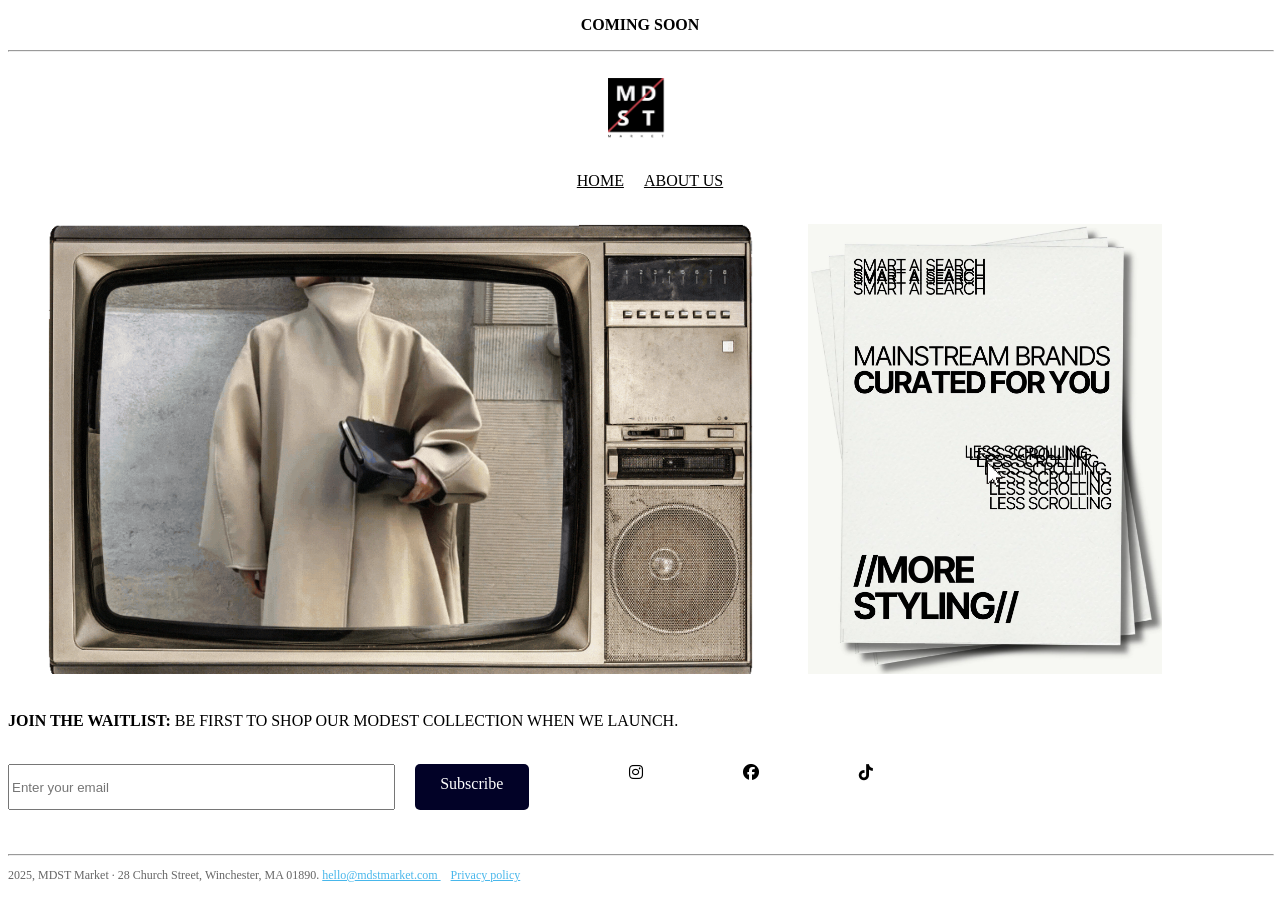
==== index.html @ bb7be2ea "first commit" ====
<!DOCTYPE html>
<html lang="en">

<head>
    <meta charset="UTF-8">
    <meta name="viewport" content="width=device-width, initial-scale=1.0">
    <title>Document</title>
    <link rel="stylesheet" href="https://cdnjs.cloudflare.com/ajax/libs/font-awesome/6.5.0/css/all.min.css">
    <link rel="stylesheet" href="css/style.css">
</head>

<body>
    <h3>COMING SOON </h3>
    <hr width="100%">
    <br>
    <div class="box1">
        <img src="images/img-1.jpg">
    </div>
    <br>
    <p class="header">
        <a href="home" class="home">
            HOME
        </a>
        <a href="about us" class="about">
            ABOUT US
        </a>
    </p>
    <br>
    <div class="content">
        <div class="box2">
            <img src="images/box-2.webp">
        </div>
        <div class="box3">
            <img src="images/box-3.jpg">
        </div>
    </div>
    <br>
    <p><b> JOIN THE WAITLIST:</b> BE FIRST TO SHOP OUR MODEST COLLECTION WHEN WE LAUNCH.</p>
    <br>
    <div class="text">
        <input id="search" placeholder="Enter your email">
        <div class="button">Subscribe </div>
        <i class="fa-brands fa-instagram"></i>
        <i class="fa-brands fa-facebook"></i>
        <i class="fa-brands fa-tiktok"></i>
    </div>
    <br>
    <br>
    <hr width="100%">
    <div class="p2">
        <p class="footer-text">
            2025, MDST Market · 28 Church Street, Winchester, MA 01890.

            <a href="mailto:hello@mdstmarket.com" class="email-link">
                hello@mdstmarket.com
            </a>
            <a href="privacy.html" class="link">
                Privacy policy
            </a>
        </p>

</body>

</html>
---- css/style.css ----
h3 {
    display: flex;
    justify-content: center;
    font-size: medium;
}
.header  {
display: flex;
justify-content: center;
align-items: center;
}

.header a{
    color: black;
    padding-left: 20px;
}


.box1 img{
    height: 60px;
    width: 5%;
    background-size: cover;
    background-repeat: no-repeat;
    display: block;
    margin: auto;
}

 .content{
    display: flex;
}

.box2 img{
    height: 450px;
    
}

.box3 img {
    height: 450px;
    
}

    
.text {
    display: flex;
}

 i{
    margin-left: 100px;
    

 }

#search{
    height: 40px;
    width: 30%;
    display: flex;
}

.button{
    height: 35px;
    width: 7%;
    background-color: rgb(2, 2, 39);
    color: white;
    border-radius: 5px;
    margin-left: 20px;
    padding-top: 11px;
    padding-left: 25px
}

.footer-text{
  font-size: 12px;
  color: #666;

}

.email-link{
    color: rgba(69, 182, 235, 0.979);
}
.link{
    color: rgba(69, 182, 235, 0.979);
    padding-left: 10px;
}
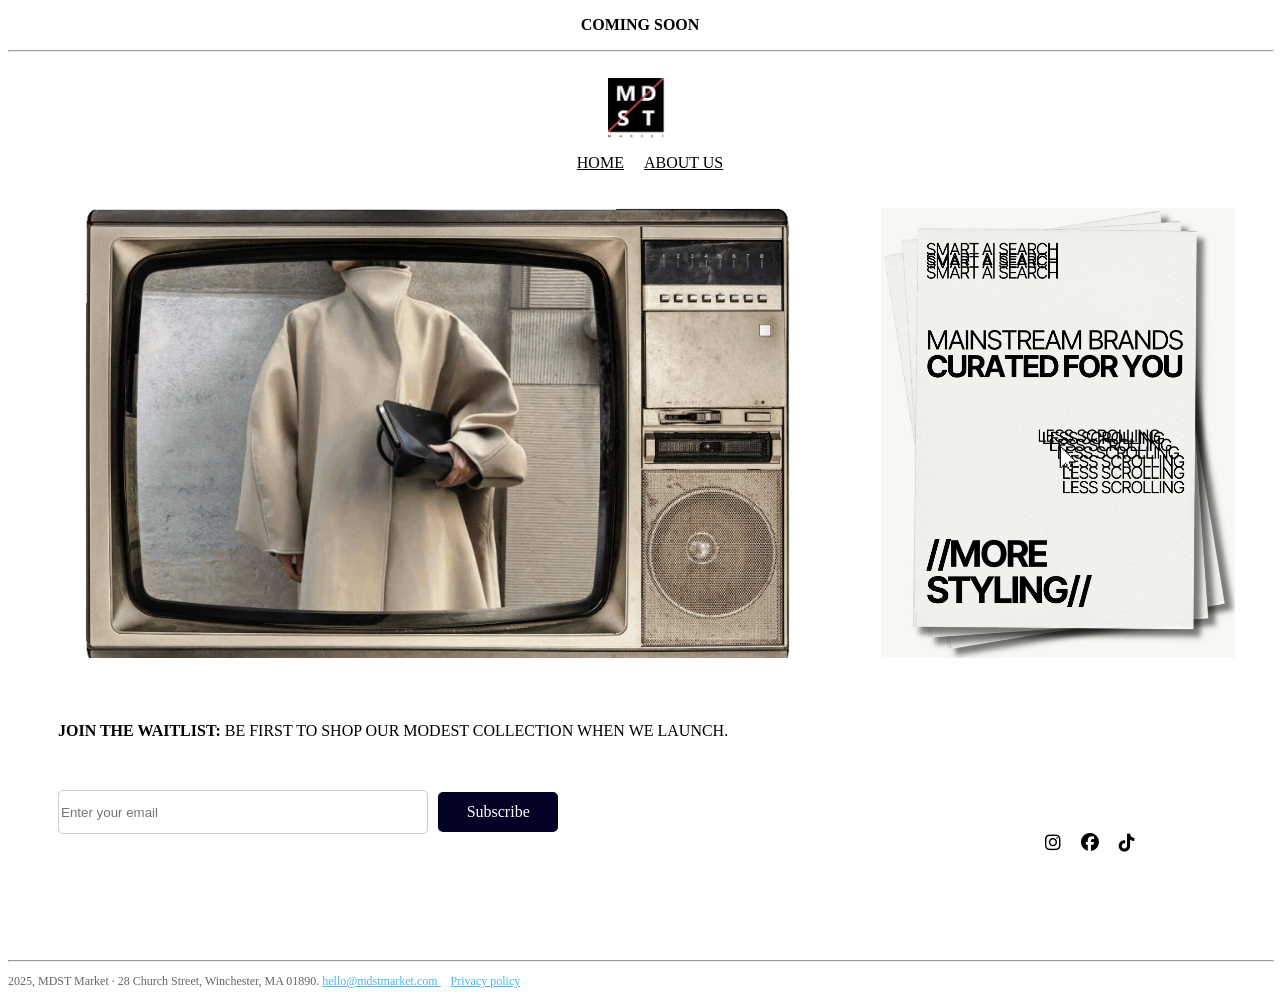
==== commit 1b77651f: "changes" ====
--- a/index.html
+++ b/index.html
@@ -16,7 +16,6 @@
     <div class="box1">
         <img src="images/img-1.jpg">
     </div>
-    <br>
     <p class="header">
         <a href="home" class="home">
             HOME
@@ -25,7 +24,6 @@
             ABOUT US
         </a>
     </p>
-    <br>
     <div class="content">
         <div class="box2">
             <img src="images/box-2.webp">
@@ -34,18 +32,18 @@
             <img src="images/box-3.jpg">
         </div>
     </div>
-    <br>
+    <div class="para">
     <p><b> JOIN THE WAITLIST:</b> BE FIRST TO SHOP OUR MODEST COLLECTION WHEN WE LAUNCH.</p>
-    <br>
+    </div>
     <div class="text">
         <input id="search" placeholder="Enter your email">
         <div class="button">Subscribe </div>
+    </div>
+     <div class="icon">
         <i class="fa-brands fa-instagram"></i>
         <i class="fa-brands fa-facebook"></i>
         <i class="fa-brands fa-tiktok"></i>
-    </div>
-    <br>
-    <br>
+        </div>
     <hr width="100%">
     <div class="p2">
         <p class="footer-text">
--- a/css/style.css
+++ b/css/style.css
@@ -4,9 +4,9 @@
     font-size: medium;
 }
 .header  {
-display: flex;
-justify-content: center;
-align-items: center;
+    display: flex;
+    justify-content: center;
+    align-items: center;
 }
 
 .header a{
@@ -26,6 +26,8 @@
 
  .content{
     display: flex;
+    justify-content: space-evenly;
+    padding-top: 20px;
 }
 
 .box2 img{
@@ -38,33 +40,55 @@
     
 }
 
-    
 .text {
     display: flex;
+    align-items: center;
+    margin-left: 50px;
+    margin-top: 50px;
+    gap: 10px; 
 }
 
- i{
-    margin-left: 100px;
-    
-
- }
-
-#search{
+#search {
     height: 40px;
     width: 30%;
-    display: flex;
+    border: 1px solid #ccc;
+    border-radius: 5px;
 }
 
-.button{
-    height: 35px;
-    width: 7%;
+.para p{
+    padding-left: 50px;
+    margin-top: 60px;
+}
+
+/* Button */
+.button {
+    height: 40px;
+    width: 120px;   
     background-color: rgb(2, 2, 39);
     color: white;
     border-radius: 5px;
-    margin-left: 20px;
-    padding-top: 11px;
-    padding-left: 25px
+    display: flex;
+    justify-content: center;
+    align-items: center; 
+    transition: 0.3s;
 }
+
+.button:hover {
+    background-color: rgb(20, 20, 80);
+}
+
+.icon {
+    display: flex;
+    justify-content: center;
+    gap: 20px;
+    margin-left: 900px;
+    padding-bottom: 100px;
+}
+
+.icon i {
+    font-size: 18px;
+}
+
 
 .footer-text{
   font-size: 12px;
